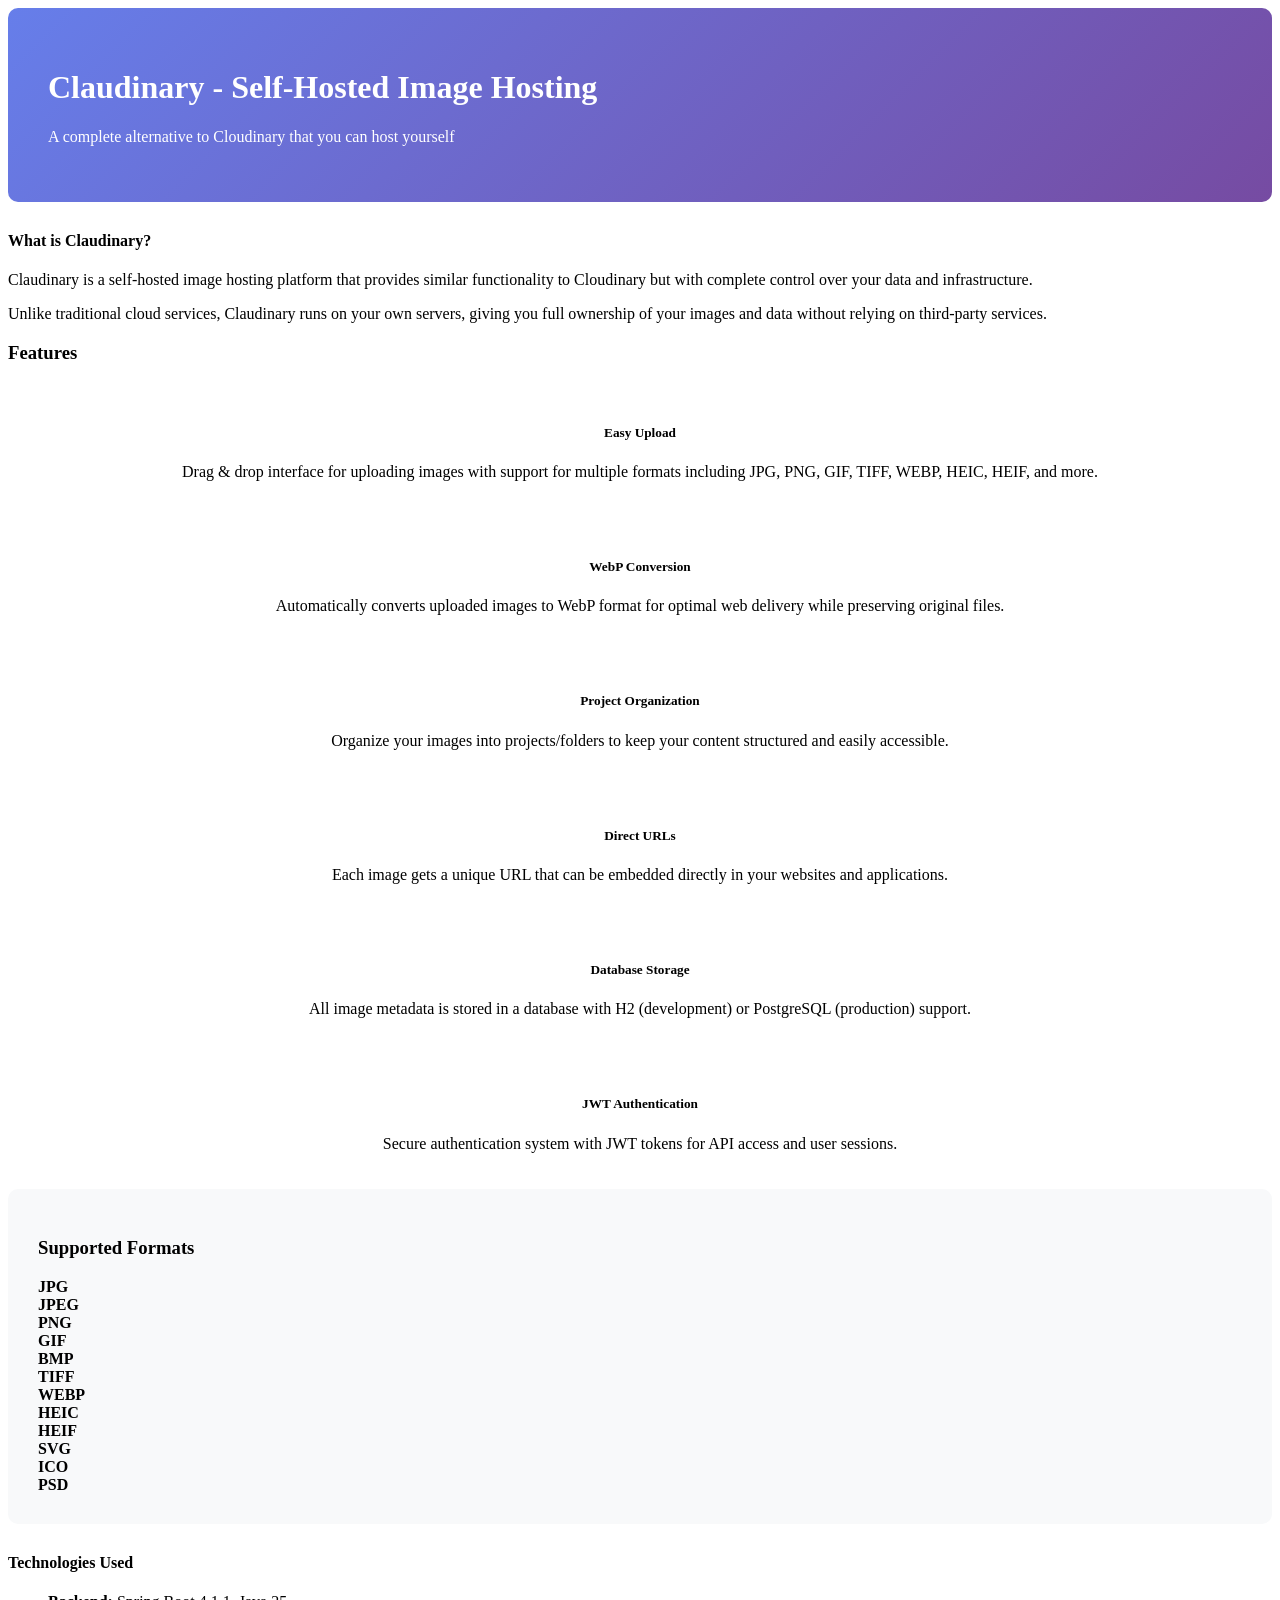
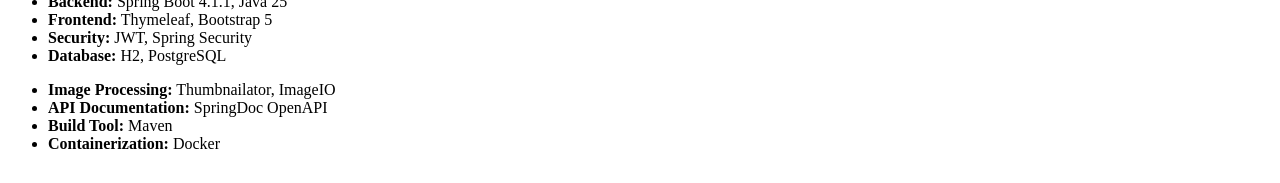
==== src/main/resources/templates/about.html @ b4fa298e "initial commit" ====
<!DOCTYPE html>
<html xmlns:th="http://www.thymeleaf.org" th:replace="~{base :: base-page}">
<head>
    <title th:text="${pageTitle}">About - Claudinary</title>
    <style>
        .feature-card {
            text-align: center;
            padding: 20px;
            border-radius: 8px;
            transition: transform 0.3s, box-shadow 0.3s;
        }
        .feature-card:hover {
            transform: translateY(-5px);
            box-shadow: 0 10px 20px rgba(0,0,0,0.1);
        }
        .feature-icon {
            font-size: 3rem;
            margin-bottom: 15px;
            color: #0d6efd;
        }
        .hero-section {
            background: linear-gradient(135deg, #667eea 0%, #764ba2 100%);
            border-radius: 10px;
            padding: 40px;
            color: white;
            margin-bottom: 30px;
        }
        .stats-section {
            background: #f8f9fa;
            padding: 30px;
            border-radius: 10px;
            margin-bottom: 30px;
        }
        .team-section {
            margin-bottom: 30px;
        }
    </style>
</head>
<body>
    <div th:replace="~{fragments/navbar :: navbar}"></div>
    
    <main class="container mt-4">
        <div class="hero-section">
            <div class="text-center">
                <h1>Claudinary - Self-Hosted Image Hosting</h1>
                <p class="lead mb-0">A complete alternative to Cloudinary that you can host yourself</p>
            </div>
        </div>
        
        <div class="card shadow-sm mb-4">
            <div class="card-body">
                <h4 class="mb-3">What is Claudinary?</h4>
                <p>
                    Claudinary is a self-hosted image hosting platform that provides similar functionality 
                    to Cloudinary but with complete control over your data and infrastructure. 
                </p>
                <p>
                    Unlike traditional cloud services, Claudinary runs on your own servers, giving you 
                    full ownership of your images and data without relying on third-party services.
                </p>
            </div>
        </div>
        
        <h3 class="mb-4">Features</h3>
        
        <div class="row mb-5">
            <div class="col-md-4 mb-4">
                <div class="card feature-card shadow-sm h-100">
                    <div class="feature-icon">
                        <i class="bi bi-cloud-arrow-up"></i>
                    </div>
                    <h5>Easy Upload</h5>
                    <p>Drag & drop interface for uploading images with support for multiple formats including JPG, PNG, GIF, TIFF, WEBP, HEIC, HEIF, and more.</p>
                </div>
            </div>
            
            <div class="col-md-4 mb-4">
                <div class="card feature-card shadow-sm h-100">
                    <div class="feature-icon">
                        <i class="bi bi-lightning-charge"></i>
                    </div>
                    <h5>WebP Conversion</h5>
                    <p>Automatically converts uploaded images to WebP format for optimal web delivery while preserving original files.</p>
                </div>
            </div>
            
            <div class="col-md-4 mb-4">
                <div class="card feature-card shadow-sm h-100">
                    <div class="feature-icon">
                        <i class="bi bi-folder"></i>
                    </div>
                    <h5>Project Organization</h5>
                    <p>Organize your images into projects/folders to keep your content structured and easily accessible.</p>
                </div>
            </div>
            
            <div class="col-md-4 mb-4">
                <div class="card feature-card shadow-sm h-100">
                    <div class="feature-icon">
                        <i class="bi bi-link-45deg"></i>
                    </div>
                    <h5>Direct URLs</h5>
                    <p>Each image gets a unique URL that can be embedded directly in your websites and applications.</p>
                </div>
            </div>
            
            <div class="col-md-4 mb-4">
                <div class="card feature-card shadow-sm h-100">
                    <div class="feature-icon">
                        <i class="bi bi-database"></i>
                    </div>
                    <h5>Database Storage</h5>
                    <p>All image metadata is stored in a database with H2 (development) or PostgreSQL (production) support.</p>
                </div>
            </div>
            
            <div class="col-md-4 mb-4">
                <div class="card feature-card shadow-sm h-100">
                    <div class="feature-icon">
                        <i class="bi bi-shield-check"></i>
                    </div>
                    <h5>JWT Authentication</h5>
                    <p>Secure authentication system with JWT tokens for API access and user sessions.</p>
                </div>
            </div>
        </div>
        
        <div class="stats-section">
            <h3 class="text-center mb-4">Supported Formats</h3>
            <div class="row text-center">
                <div class="col-6 col-md-4 col-lg-2 mb-3">
                    <div class="p-3 bg-white rounded shadow-sm">
                        <strong>JPG</strong>
                    </div>
                </div>
                <div class="col-6 col-md-4 col-lg-2 mb-3">
                    <div class="p-3 bg-white rounded shadow-sm">
                        <strong>JPEG</strong>
                    </div>
                </div>
                <div class="col-6 col-md-4 col-lg-2 mb-3">
                    <div class="p-3 bg-white rounded shadow-sm">
                        <strong>PNG</strong>
                    </div>
                </div>
                <div class="col-6 col-md-4 col-lg-2 mb-3">
                    <div class="p-3 bg-white rounded shadow-sm">
                        <strong>GIF</strong>
                    </div>
                </div>
                <div class="col-6 col-md-4 col-lg-2 mb-3">
                    <div class="p-3 bg-white rounded shadow-sm">
                        <strong>BMP</strong>
                    </div>
                </div>
                <div class="col-6 col-md-4 col-lg-2 mb-3">
                    <div class="p-3 bg-white rounded shadow-sm">
                        <strong>TIFF</strong>
                    </div>
                </div>
                <div class="col-6 col-md-4 col-lg-2 mb-3">
                    <div class="p-3 bg-white rounded shadow-sm">
                        <strong>WEBP</strong>
                    </div>
                </div>
                <div class="col-6 col-md-4 col-lg-2 mb-3">
                    <div class="p-3 bg-white rounded shadow-sm">
                        <strong>HEIC</strong>
                    </div>
                </div>
                <div class="col-6 col-md-4 col-lg-2 mb-3">
                    <div class="p-3 bg-white rounded shadow-sm">
                        <strong>HEIF</strong>
                    </div>
                </div>
                <div class="col-6 col-md-4 col-lg-2 mb-3">
                    <div class="p-3 bg-white rounded shadow-sm">
                        <strong>SVG</strong>
                    </div>
                </div>
                <div class="col-6 col-md-4 col-lg-2 mb-3">
                    <div class="p-3 bg-white rounded shadow-sm">
                        <strong>ICO</strong>
                    </div>
                </div>
                <div class="col-6 col-md-4 col-lg-2 mb-3">
                    <div class="p-3 bg-white rounded shadow-sm">
                        <strong>PSD</strong>
                    </div>
                </div>
            </div>
        </div>
        
        <div class="team-section">
            <div class="card shadow-sm">
                <div class="card-body">
                    <h4 class="mb-3">Technologies Used</h4>
                    <div class="row">
                        <div class="col-md-6">
                            <ul class="list-unstyled">
                                <li class="mb-2"><strong>Backend:</strong> Spring Boot 4.1.1, Java 25</li>
                                <li class="mb-2"><strong>Frontend:</strong> Thymeleaf, Bootstrap 5</li>
                                <li class="mb-2"><strong>Security:</strong> JWT, Spring Security</li>
                                <li class="mb-2"><strong>Database:</strong> H2, PostgreSQL</li>
                            </ul>
                        </div>
                        <div class="col-md-6">
                            <ul class="list-unstyled">
                                <li class="mb-2"><strong>Image Processing:</strong> Thumbnailator, ImageIO</li>
                                <li class="mb-2"><strong>API Documentation:</strong> SpringDoc OpenAPI</li>
                                <li class="mb-2"><strong>Build Tool:</strong> Maven</li>
                                <li class="mb-2"><strong>Containerization:</strong> Docker</li>
                            </ul>
                        </div>
                    </div>
                </div>
            </div>
        </div>
    </main>
    
    <div th:replace="~{fragments/footer :: footer}"></div>
</body>
</html>
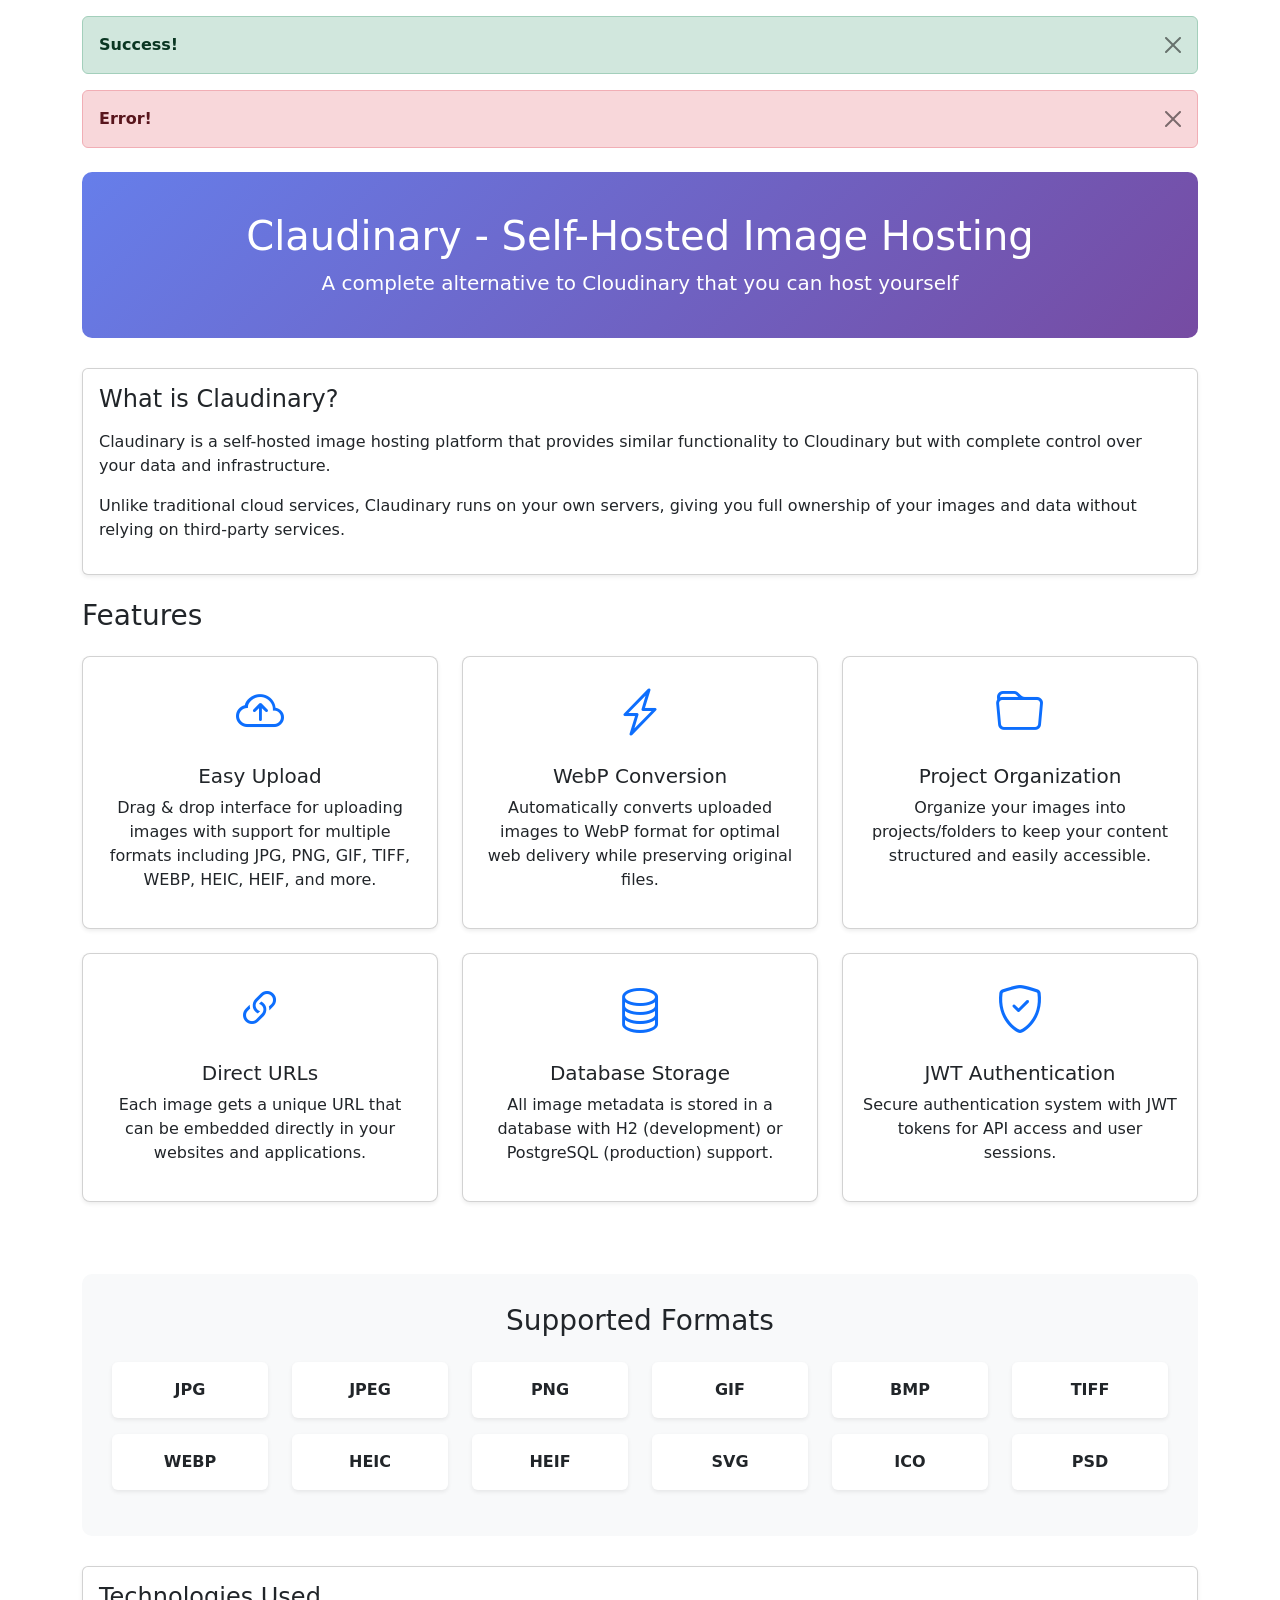
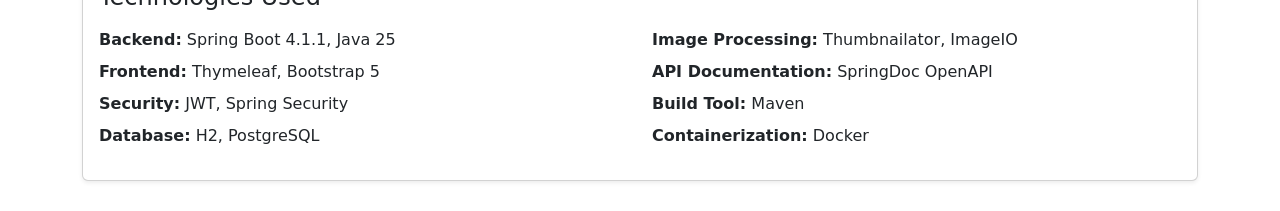
==== commit 7c78a8ee: "fix: arreglando errores en los templates" ====
--- a/src/main/resources/templates/about.html
+++ b/src/main/resources/templates/about.html
@@ -1,7 +1,22 @@
 <!DOCTYPE html>
-<html xmlns:th="http://www.thymeleaf.org" th:replace="~{base :: base-page}">
+<html lang="en" xmlns:th="http://www.thymeleaf.org" xmlns:sec="http://www.thymeleaf.org/extras/spring-security">
 <head>
-    <title th:text="${pageTitle}">About - Claudinary</title>
+    <meta charset="UTF-8">
+    <meta name="viewport" content="width=device-width, initial-scale=1.0">
+    <title th:text="${pageTitle}">About - ImageHost</title>
+    
+    <!-- Bootstrap 5 CSS -->
+    <link href="https://cdn.jsdelivr.net/npm/bootstrap@5.3.0/dist/css/bootstrap.min.css" rel="stylesheet">
+    
+    <!-- Bootstrap Icons -->
+    <link rel="stylesheet" href="https://cdn.jsdelivr.net/npm/bootstrap-icons@1.11.0/font/bootstrap-icons.css">
+    
+    <!-- Custom CSS -->
+    <link rel="stylesheet" th:href="@{/css/styles.css}">
+    
+    <!-- Favicon -->
+    <link rel="icon" type="image/x-icon" th:href="@{/favicon.ico}">
+    
     <style>
         .feature-card {
             text-align: center;
@@ -37,7 +52,22 @@
     </style>
 </head>
 <body>
-    <div th:replace="~{fragments/navbar :: navbar}"></div>
+    <!-- Flash Messages -->
+    <div th:if="${success}" class="container mt-3">
+        <div class="alert alert-success alert-dismissible fade show" role="alert">
+            <strong>Success!</strong> <span th:text="${success}"></span>
+            <button type="button" class="btn-close" data-bs-dismiss="alert" aria-label="Close"></button>
+        </div>
+    </div>
+    
+    <div th:if="${error}" class="container mt-3">
+        <div class="alert alert-danger alert-dismissible fade show" role="alert">
+            <strong>Error!</strong> <span th:text="${error}"></span>
+            <button type="button" class="btn-close" data-bs-dismiss="alert" aria-label="Close"></button>
+        </div>
+    </div>
+    
+    <nav th:replace="~{fragments/navbar :: navbar}"></nav>
     
     <main class="container mt-4">
         <div class="hero-section">
@@ -218,6 +248,15 @@
         </div>
     </main>
     
-    <div th:replace="~{fragments/footer :: footer}"></div>
+    <footer th:replace="~{fragments/footer :: footer}"></footer>
+
+    <!-- Bootstrap 5 JS Bundle -->
+    <script src="https://cdn.jsdelivr.net/npm/bootstrap@5.3.0/dist/js/bootstrap.bundle.min.js"></script>
+    
+    <!-- jQuery -->
+    <script src="https://code.jquery.com/jquery-3.7.0.min.js"></script>
+    
+    <!-- Custom JS -->
+    <script th:src="@{/js/app.js}"></script>
 </body>
 </html>
